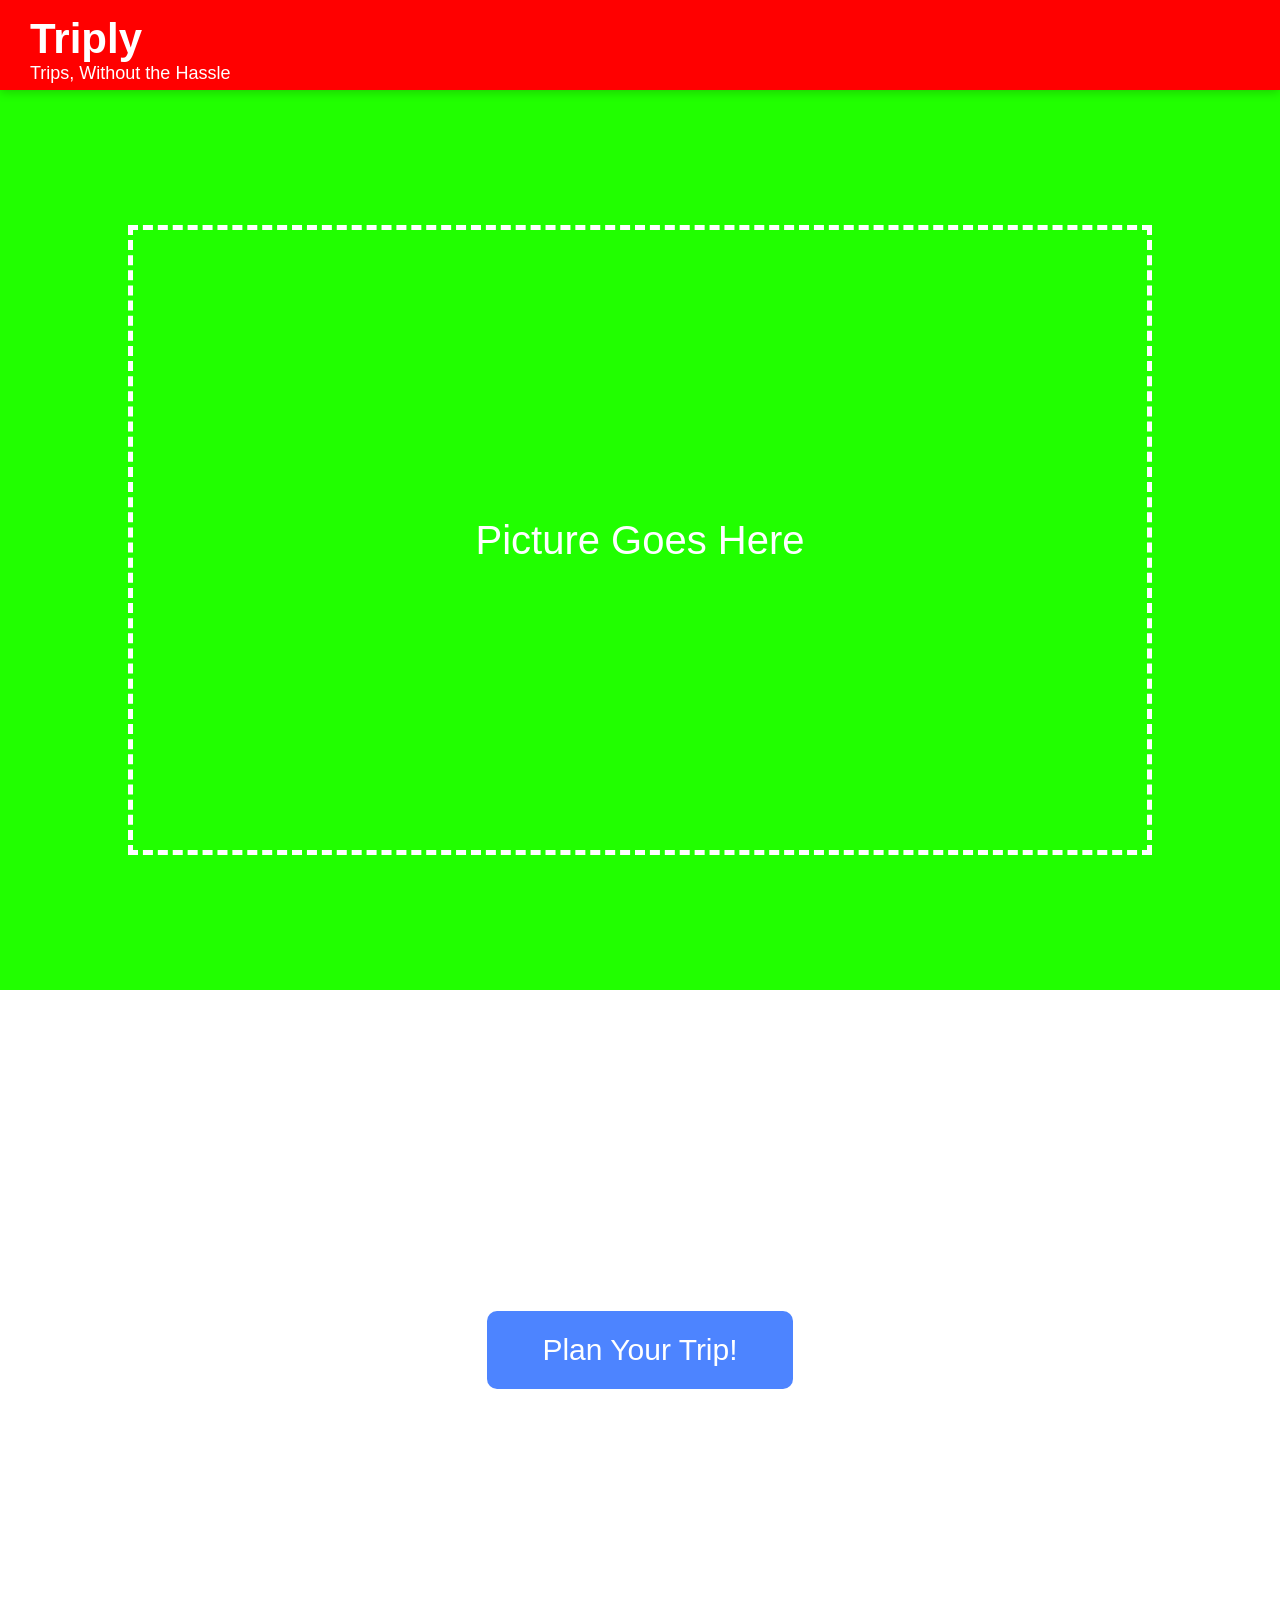
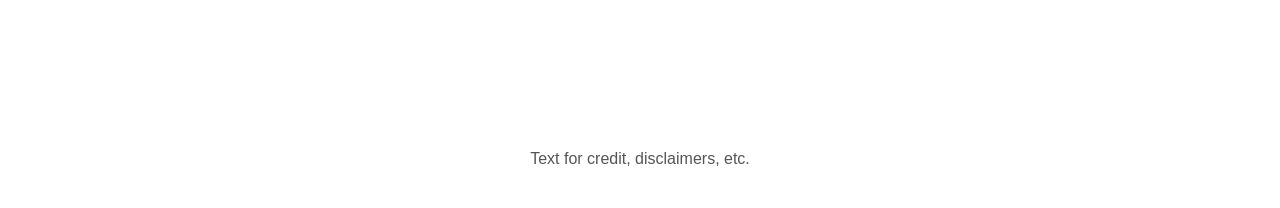
==== index.html @ 72e57aa4 "actual website" ====
<!DOCTYPE html>
<html lang="en">
<head>
    <meta charset="UTF-8">
    <meta name="viewport" content="width=device-width, initial-scale=1.0">
    <title>Triply</title>

    <link rel="stylesheet" href="style.css">
</head>
<body>

<header>
    <h1>Triply</h1>
    <p>Trips, Without the Hassle</p>
</header>

<section class="hero">
    <div class="placeholder">
        Picture Goes Here
    </div>
</section>

<section class="button-section">

    <a href="https://example.com">
        <button id="planButton">
            Plan Your Trip!
        </button>
    </a>

</section>

<footer>
    Text for credit, disclaimers, etc.
</footer>

<script src="script.js"></script>

</body>
</html>
---- style.css ----
/* Removes the white border browsers add */

*{
    margin:0;
    padding:0;
    box-sizing:border-box;
}

html{
    scroll-behavior:smooth;
}

body{
    font-family:Arial, Helvetica, sans-serif;
    background:white;
}

/* ---------------- HEADER ---------------- */

header{

    position:fixed;
    top:0;
    left:0;

    width:100%;
    height:90px;

    background:red;
    color:white;

    padding:15px 30px;

    z-index:1000;

    box-shadow:0 2px 10px rgba(0,0,0,.2);
}

header h1{
    font-size:42px;
}

header p{
    font-size:18px;
}

/* ---------------- HERO IMAGE ---------------- */

.hero{

    margin-top:90px;

    height:100vh;

    background:#21ff00;

    display:flex;
    justify-content:center;
    align-items:center;
}

.placeholder{

    width:80%;
    height:70%;

    border:5px dashed white;

    display:flex;
    justify-content:center;
    align-items:center;

    color:white;
    font-size:40px;
}

/* ---------------- BUTTON ---------------- */

.button-section{

    height:80vh;

    display:flex;
    justify-content:center;
    align-items:center;
}

#planButton{

    font-size:30px;

    padding:22px 55px;

    background:#4d84ff;
    color:white;

    border:none;
    border-radius:10px;

    cursor:pointer;

    transition:.25s;
}

#planButton:hover{

    background:#2b64e6;

    transform:scale(1.05);
}

/* ---------------- FOOTER ---------------- */

footer{

    text-align:center;

    padding:40px;

    color:#555;
}
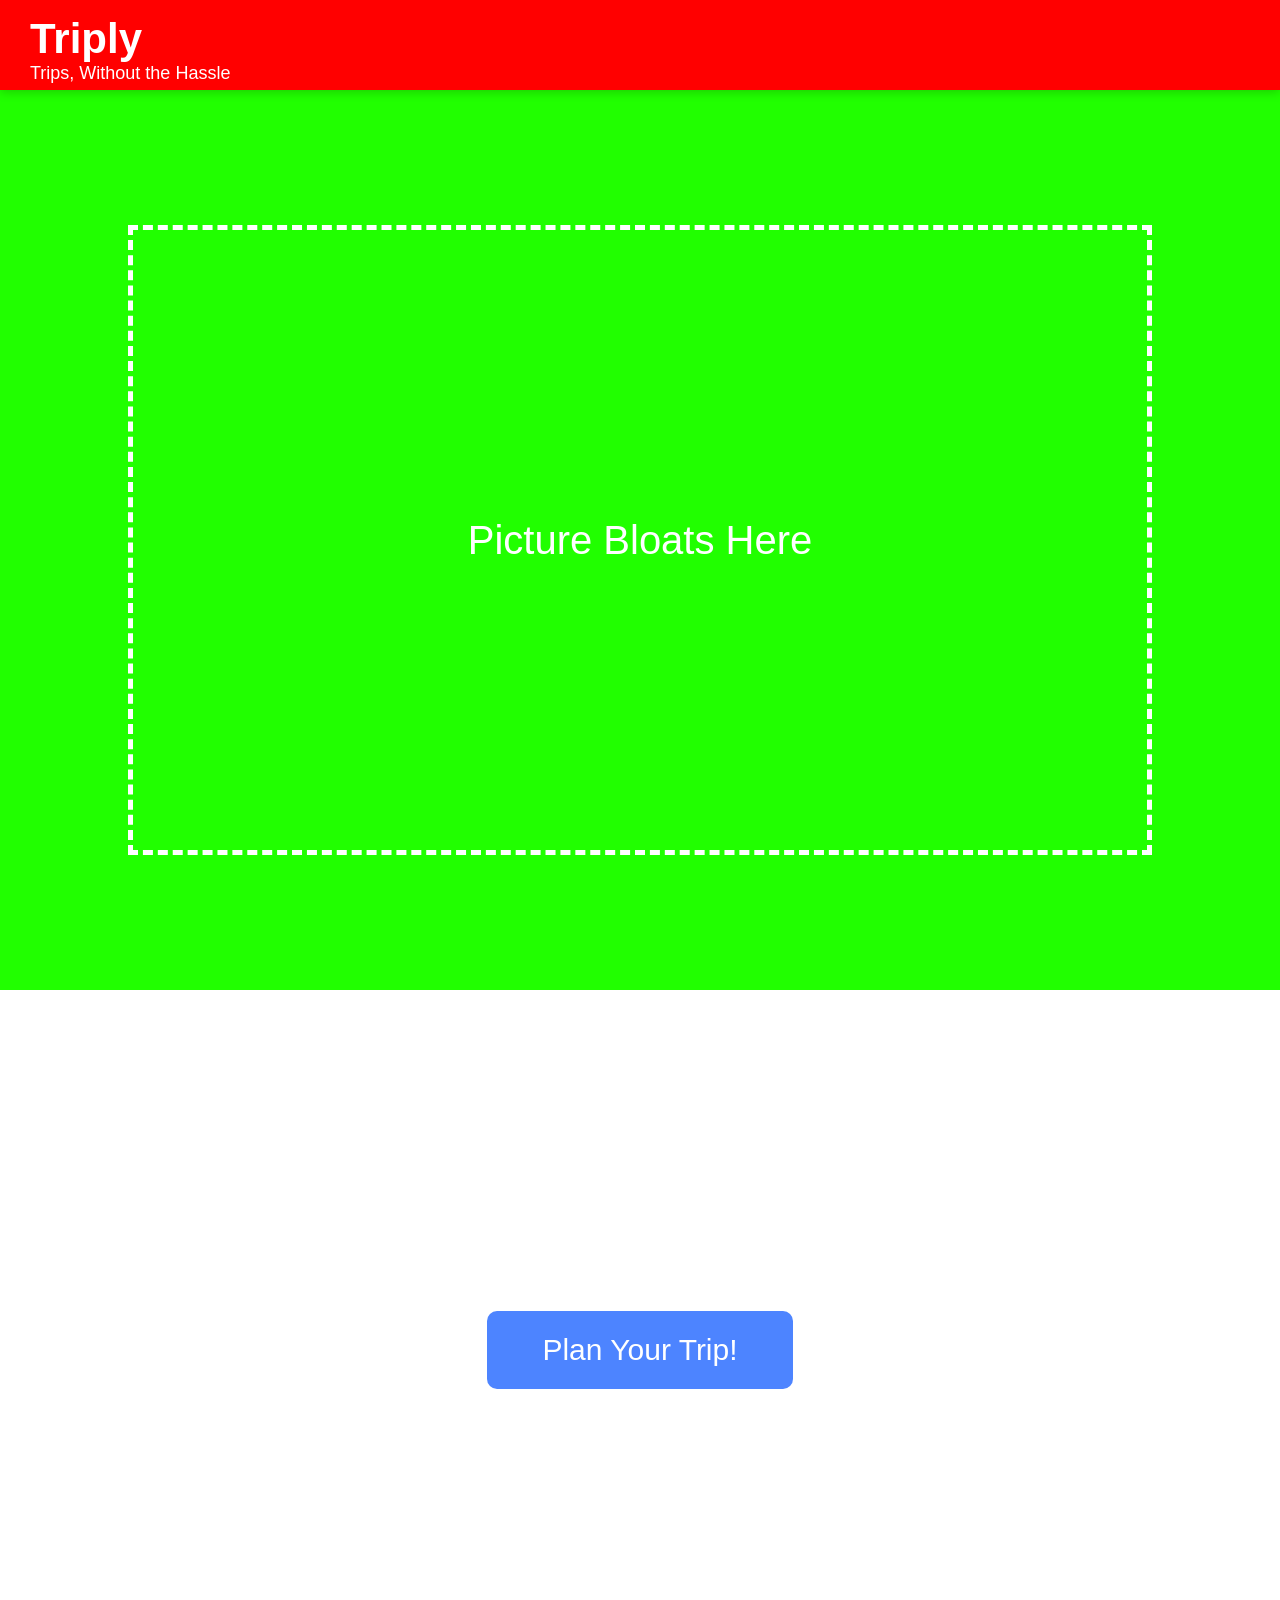
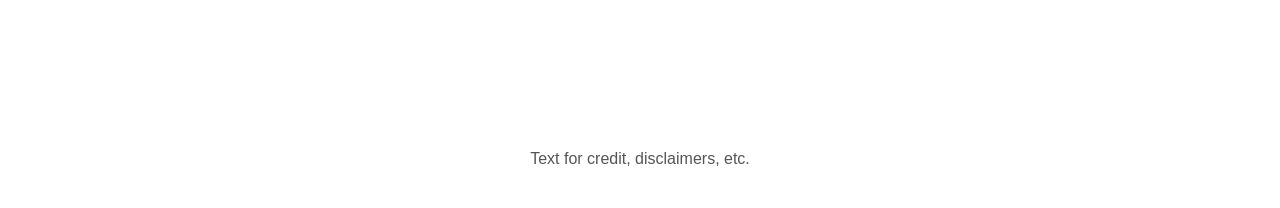
==== commit fd7d6d3d: "Update index.html" ====
--- a/index.html
+++ b/index.html
@@ -10,19 +10,19 @@
 <body>
 
 <header>
-    <h1>Triply</h1>
+    <h1><a href="index.html">Triply</a></h1>
     <p>Trips, Without the Hassle</p>
 </header>
 
 <section class="hero">
     <div class="placeholder">
-        Picture Goes Here
+        Picture Bloats Here
     </div>
 </section>
 
 <section class="button-section">
 
-    <a href="https://example.com">
+    <a href="planner.html">
         <button id="planButton">
             Plan Your Trip!
         </button>
--- a/style.css
+++ b/style.css
@@ -118,4 +118,13 @@
     padding:40px;
 
     color:#555;
+}
+
+header a {
+    color: white !important;
+    text-decoration: none !important;
+}
+
+header a:hover {
+    color: #f0f0f0;
 }
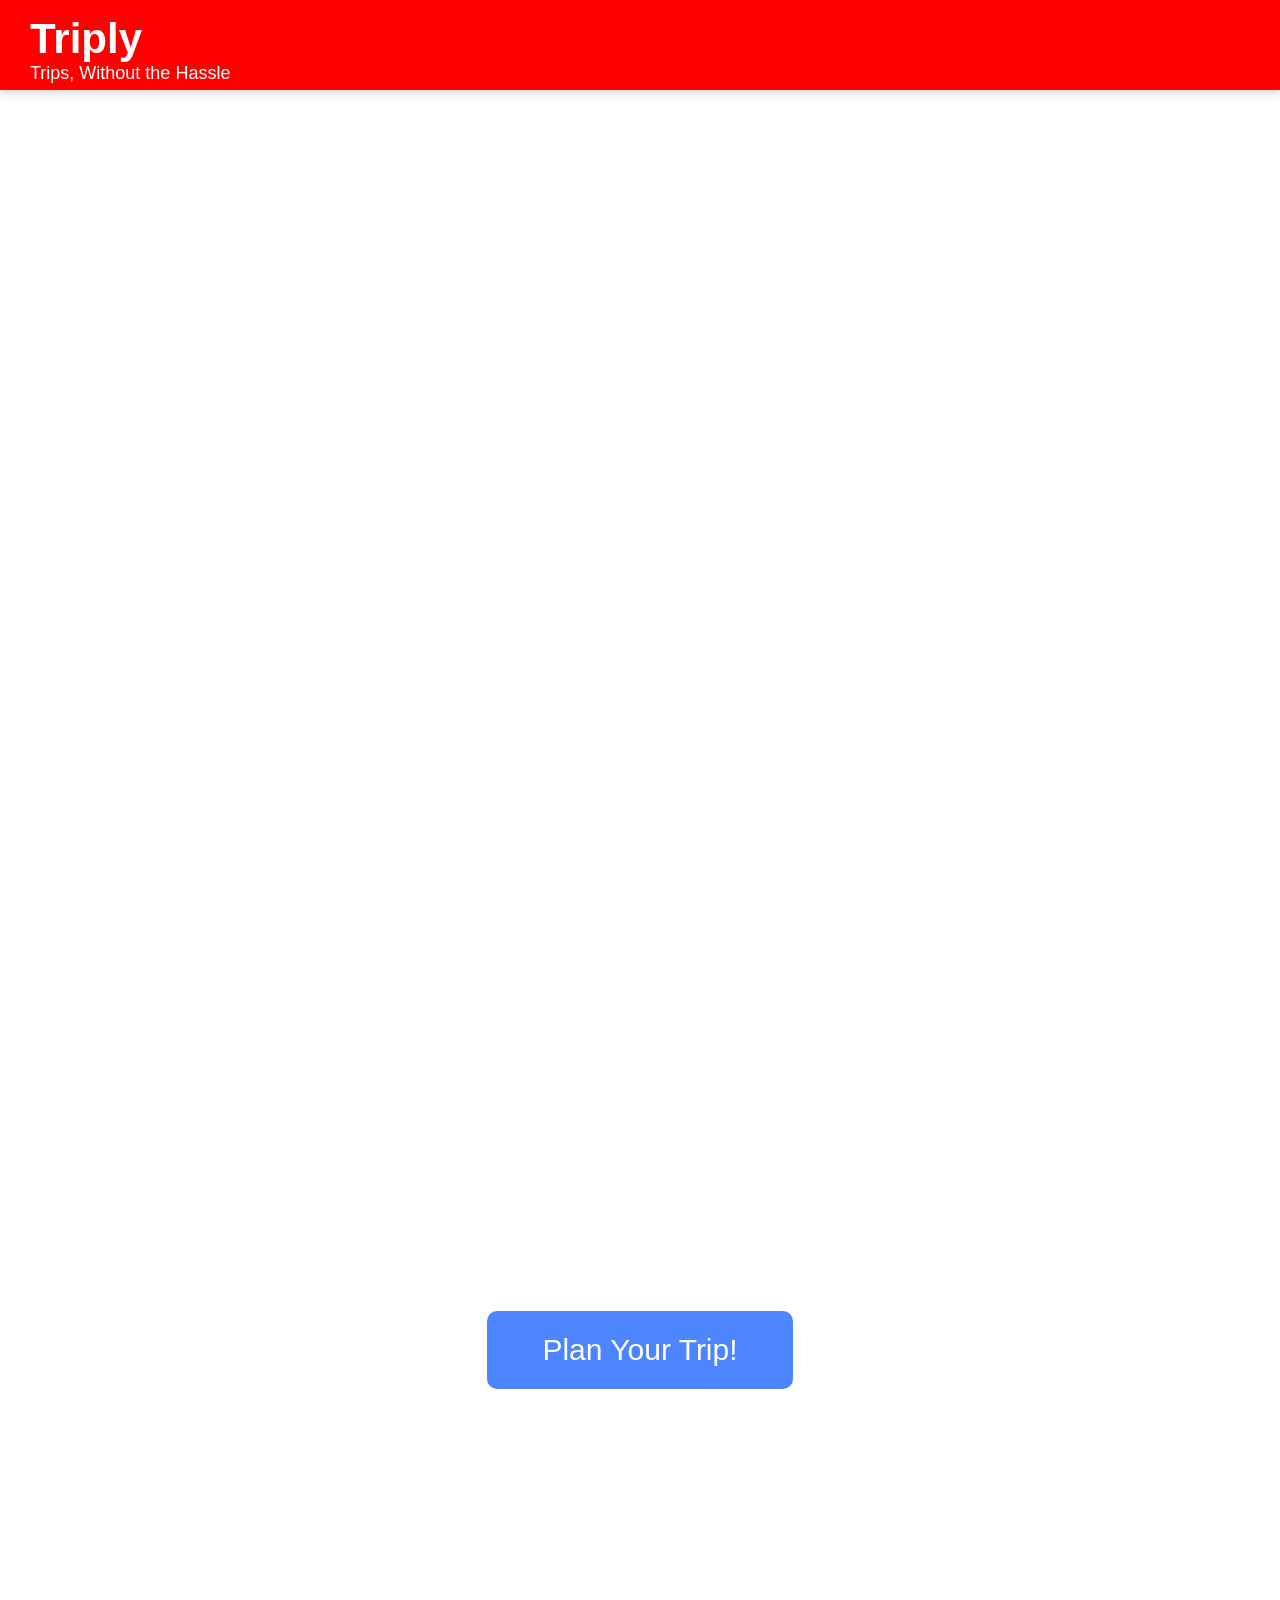
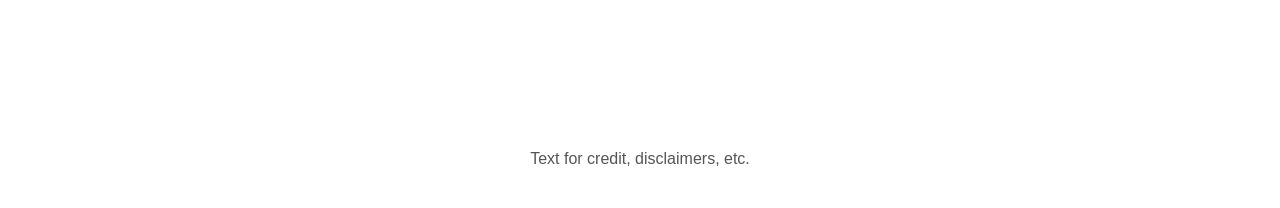
==== commit 5280fb9e: "pictures" ====
--- a/index.html
+++ b/index.html
@@ -16,7 +16,7 @@
 
 <section class="hero">
     <div class="placeholder">
-        Picture Bloats Here
+        Plan Your Trip Today!
     </div>
 </section>
 
--- a/style.css
+++ b/style.css
@@ -47,12 +47,13 @@
 /* ---------------- HERO IMAGE ---------------- */
 
 .hero{
-
     margin-top:90px;
-
     height:100vh;
 
-    background:#21ff00;
+    background-image: url("images/scenery.jpg");
+    background-size: cover;
+    background-position: center;
+    background-repeat: no-repeat;
 
     display:flex;
     justify-content:center;
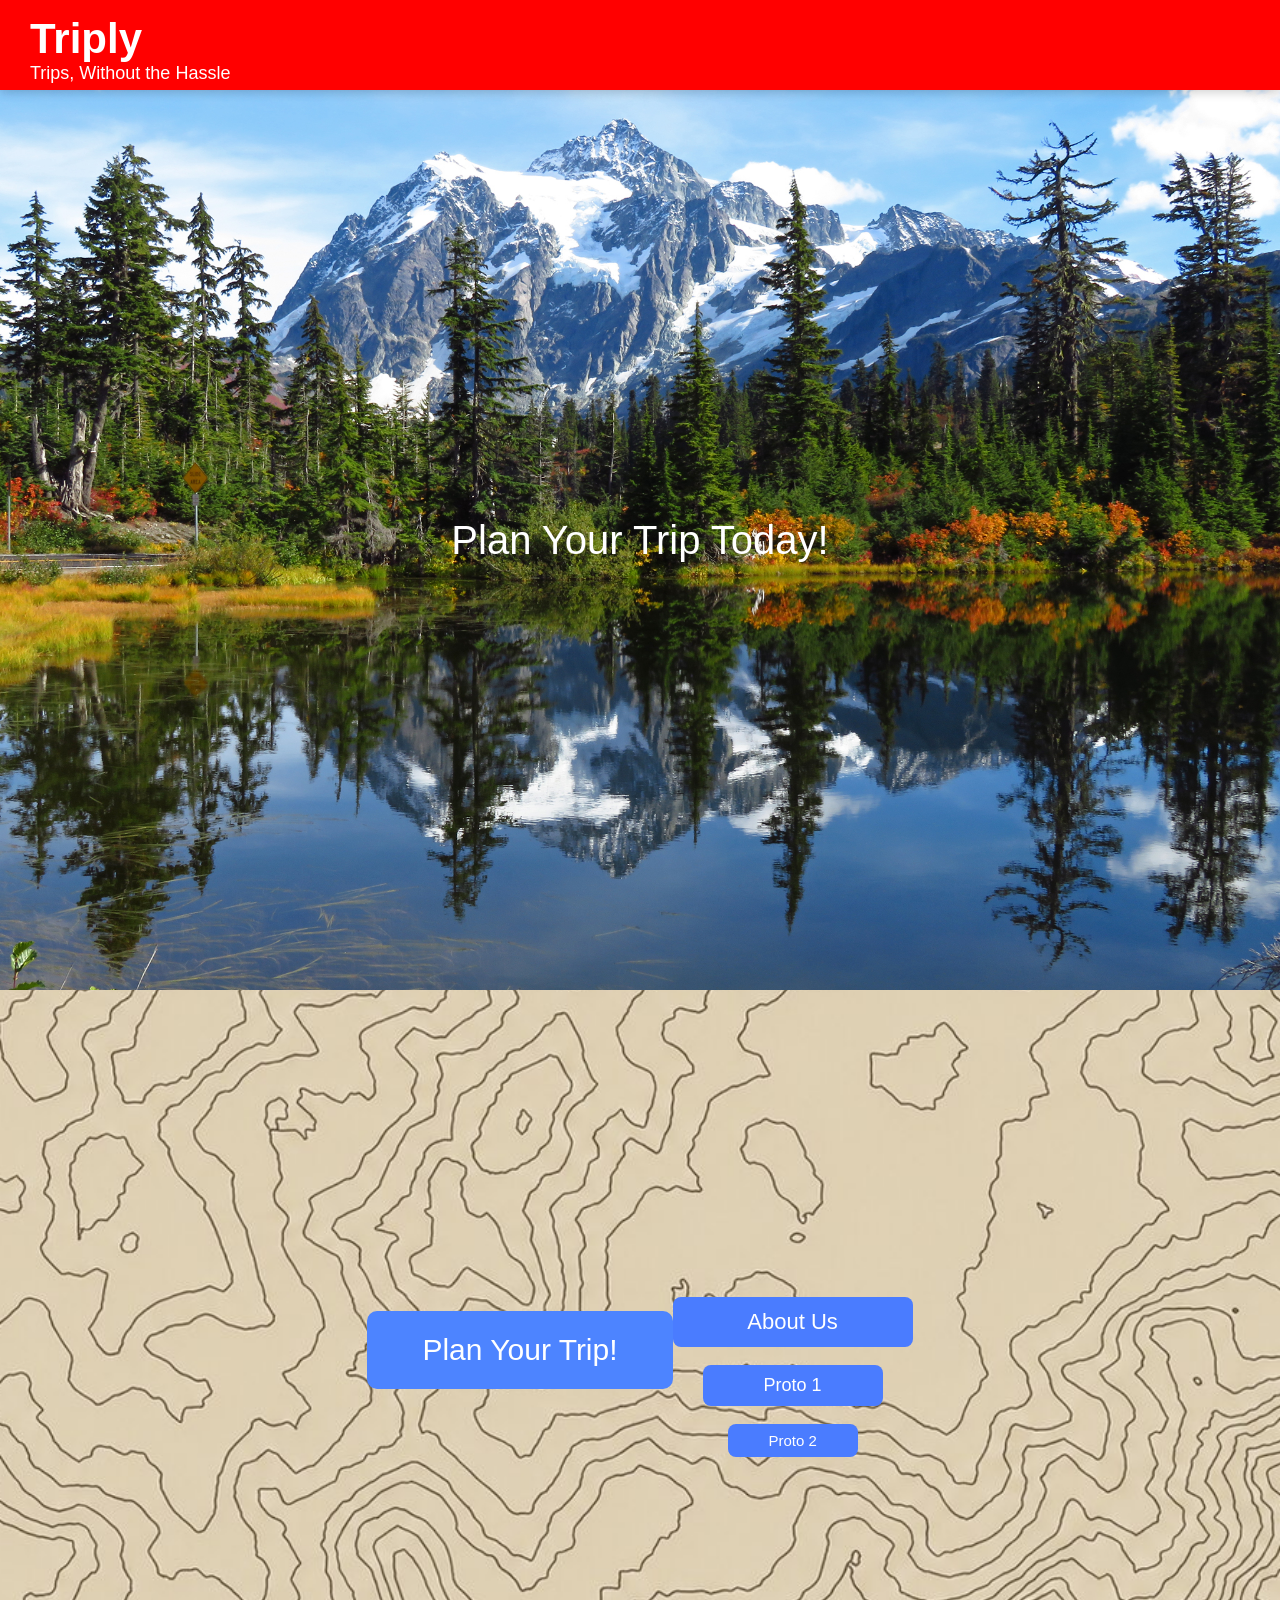
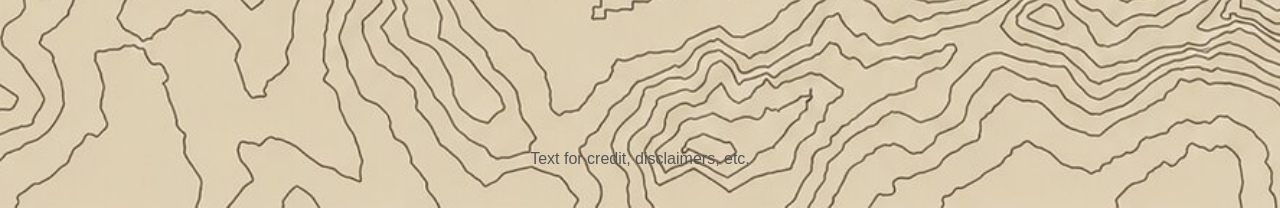
==== commit ec2926e4: "new buttons" ====
--- a/index.html
+++ b/index.html
@@ -26,6 +26,23 @@
         <button id="planButton">
             Plan Your Trip!
         </button>
+    
+        <div class="extraButtons">
+
+            <a href="https://example.com" class="aboutButton">
+                About Us
+            </a>
+
+            <a href="https://example.com" class="proto1Button">
+                Proto 1
+            </a>
+
+            <a href="https://example.com" class="proto2Button">
+                Proto 2
+            </a>
+
+        </div>
+    
     </a>
 
 </section>
--- a/style.css
+++ b/style.css
@@ -11,8 +11,15 @@
 }
 
 body{
-    font-family:Arial, Helvetica, sans-serif;
-    background:white;
+
+    font-family: Arial, Helvetica, sans-serif;
+
+    background-image: url("images/background.jpg");
+    background-size: cover;
+    background-position: center;
+    background-attachment: scroll;
+    background-repeat: repeat;
+
 }
 
 /* ---------------- HEADER ---------------- */
@@ -65,7 +72,7 @@
     width:80%;
     height:70%;
 
-    border:5px dashed white;
+
 
     display:flex;
     justify-content:center;
@@ -128,4 +135,114 @@
 
 header a:hover {
     color: #f0f0f0;
+}
+
+/* EXTRA BUTTONS */
+
+.extraButtons{
+
+    display:flex;
+    flex-direction:column;
+    align-items:center;
+
+    gap:18px;
+
+    margin-top:35px;
+
+}
+
+/* About Us */
+
+.aboutButton{
+
+    display:block;
+
+    width:240px;
+
+    padding:12px 0;
+
+    background:#4a7cff;
+
+    color:white;
+
+    text-align:center;
+
+    text-decoration:none;
+
+    font-size:22px;
+
+    border-radius:8px;
+
+    transition:.25s;
+
+}
+
+.aboutButton:hover{
+
+    background:#2359e8;
+
+}
+
+/* Proto 1 */
+
+.proto1Button{
+
+    display:block;
+
+    width:180px;
+
+    padding:10px 0;
+
+    background:#4a7cff;
+
+    color:white;
+
+    text-align:center;
+
+    text-decoration:none;
+
+    font-size:18px;
+
+    border-radius:8px;
+
+    transition:.25s;
+
+}
+
+.proto1Button:hover{
+
+    background:#2359e8;
+
+}
+
+/* Proto 2 */
+
+.proto2Button{
+
+    display:block;
+
+    width:130px;
+
+    padding:8px 0;
+
+    background:#4a7cff;
+
+    color:white;
+
+    text-align:center;
+
+    text-decoration:none;
+
+    font-size:15px;
+
+    border-radius:8px;
+
+    transition:.25s;
+
+}
+
+.proto2Button:hover{
+
+    background:#2359e8;
+
 }
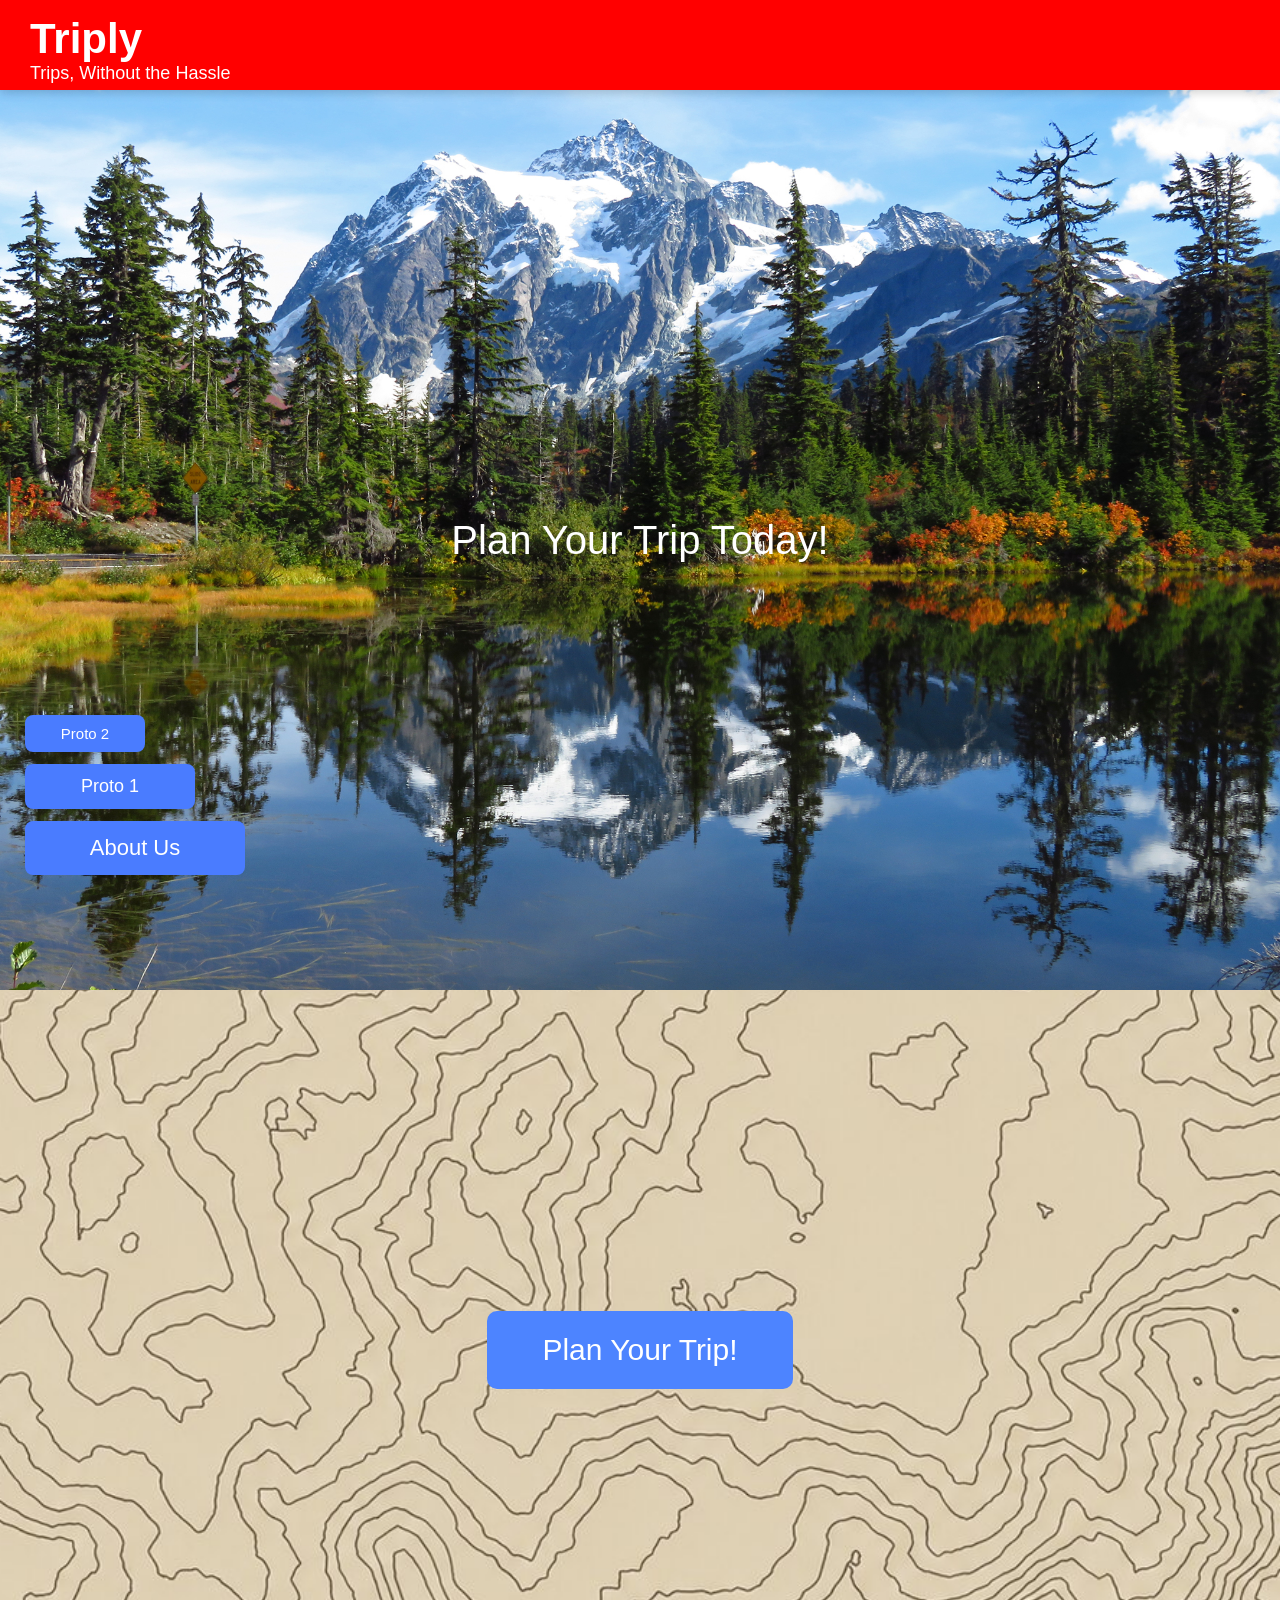
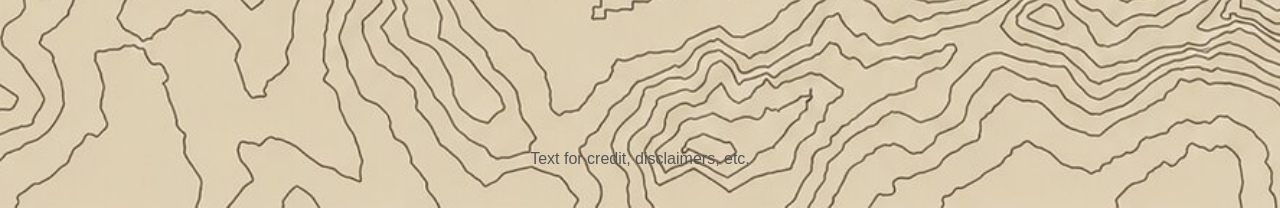
==== commit f65790f7: "buttons fixed" ====
--- a/index.html
+++ b/index.html
@@ -27,21 +27,6 @@
             Plan Your Trip!
         </button>
     
-        <div class="extraButtons">
-
-            <a href="https://example.com" class="aboutButton">
-                About Us
-            </a>
-
-            <a href="https://example.com" class="proto1Button">
-                Proto 1
-            </a>
-
-            <a href="https://example.com" class="proto2Button">
-                Proto 2
-            </a>
-
-        </div>
     
     </a>
 
@@ -53,5 +38,21 @@
 
 <script src="script.js"></script>
 
+<div class="cornerButtons">
+
+    <a href="https://example.com" class="proto2Button">
+        Proto 2
+    </a>
+
+    <a href="https://example.com" class="proto1Button">
+        Proto 1
+    </a>
+
+    <a href="https://example.com" class="aboutButton">
+        About Us
+    </a>
+
+</div>
+
 </body>
 </html>
--- a/style.css
+++ b/style.css
@@ -137,27 +137,63 @@
     color: #f0f0f0;
 }
 
-/* EXTRA BUTTONS */
-
-.extraButtons{
+/* Bottom-left button stack */
+
+.cornerButtons{
+
+    position:fixed;
+
+    left:25px;
+    bottom:25px;
 
     display:flex;
     flex-direction:column;
-    align-items:center;
-
-    gap:18px;
-
-    margin-top:35px;
-
-}
-
-/* About Us */
+
+    align-items:flex-start;
+
+    gap:12px;
+
+    z-index:1001;
+
+}
+
+/* Largest */
 
 .aboutButton{
 
     display:block;
 
-    width:240px;
+    width:220px;
+
+    padding:14px 0;
+
+    background:#4a7cff;
+
+    color:white;
+
+    text-decoration:none;
+
+    text-align:center;
+
+    font-size:22px;
+
+    border-radius:8px;
+
+}
+
+.aboutButton:hover{
+
+    background:#2359e8;
+
+}
+
+/* Medium */
+
+.proto1Button{
+
+    display:block;
+
+    width:170px;
 
     padding:12px 0;
 
@@ -165,31 +201,29 @@
 
     color:white;
 
-    text-align:center;
-
     text-decoration:none;
 
-    font-size:22px;
+    text-align:center;
+
+    font-size:18px;
 
     border-radius:8px;
 
-    transition:.25s;
-
-}
-
-.aboutButton:hover{
+}
+
+.proto1Button:hover{
 
     background:#2359e8;
 
 }
 
-/* Proto 1 */
-
-.proto1Button{
+/* Smallest */
+
+.proto2Button{
 
     display:block;
 
-    width:180px;
+    width:120px;
 
     padding:10px 0;
 
@@ -197,52 +231,18 @@
 
     color:white;
 
-    text-align:center;
-
     text-decoration:none;
 
-    font-size:18px;
+    text-align:center;
+
+    font-size:15px;
 
     border-radius:8px;
 
-    transition:.25s;
-
-}
-
-.proto1Button:hover{
+}
+
+.proto2Button:hover{
 
     background:#2359e8;
 
-}
-
-/* Proto 2 */
-
-.proto2Button{
-
-    display:block;
-
-    width:130px;
-
-    padding:8px 0;
-
-    background:#4a7cff;
-
-    color:white;
-
-    text-align:center;
-
-    text-decoration:none;
-
-    font-size:15px;
-
-    border-radius:8px;
-
-    transition:.25s;
-
-}
-
-.proto2Button:hover{
-
-    background:#2359e8;
-
 }
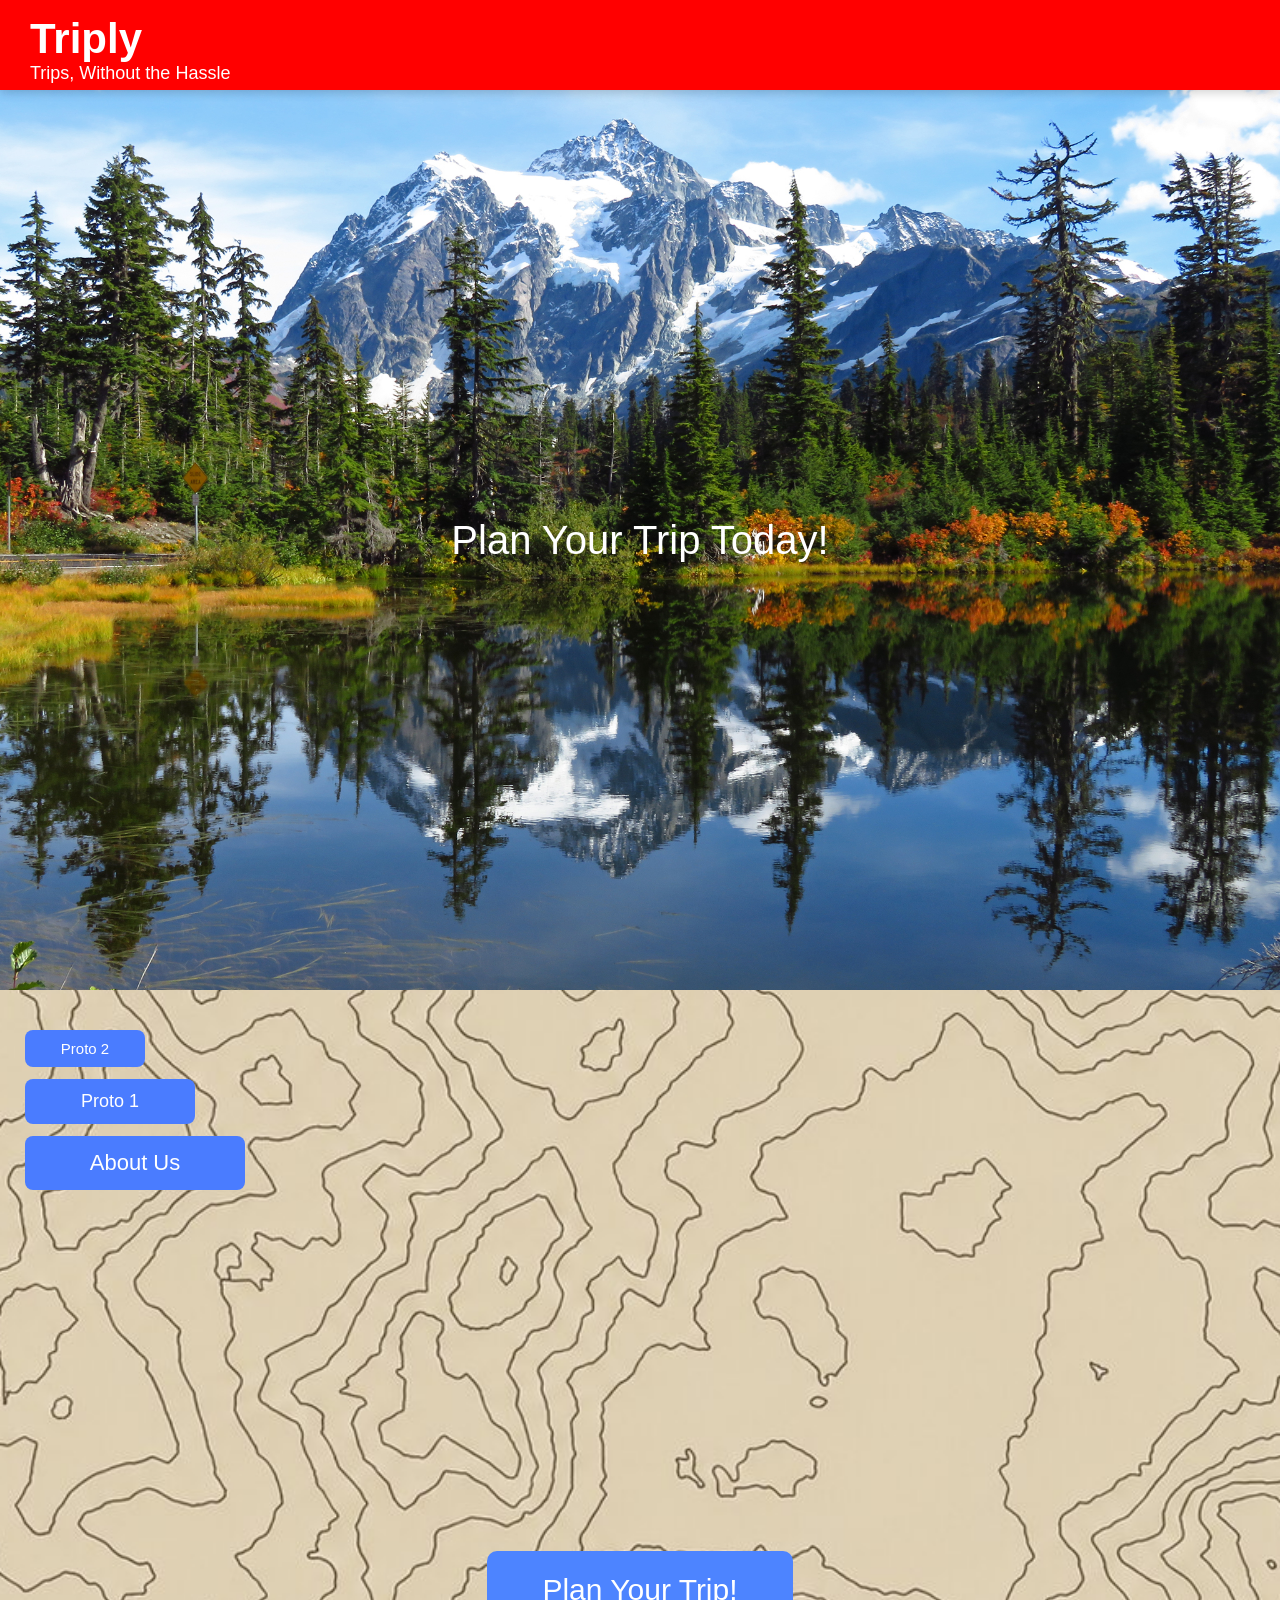
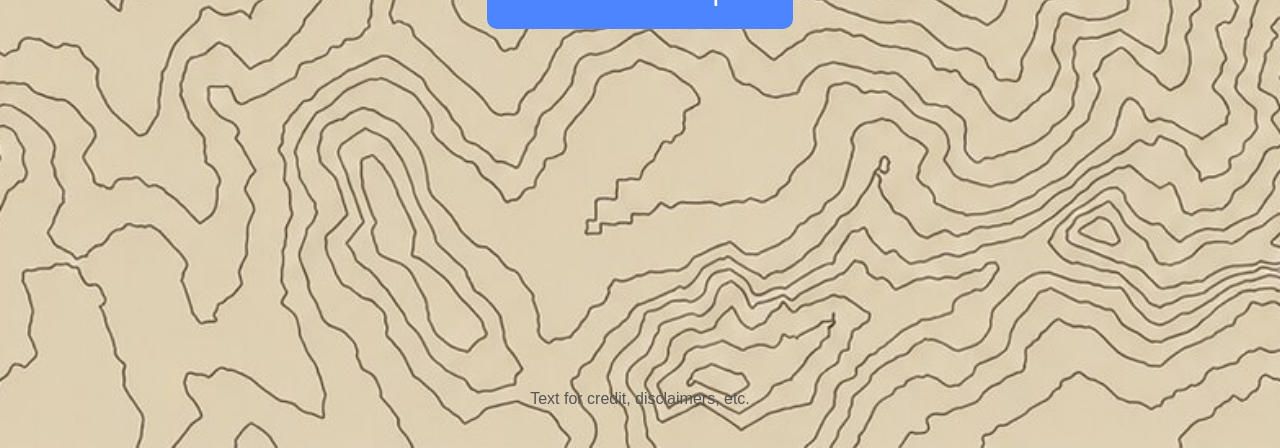
==== commit c7db11d5: "button fixed, hopfully" ====
--- a/index.html
+++ b/index.html
@@ -20,6 +20,22 @@
     </div>
 </section>
 
+<div class="cornerButtons">
+
+    <a href="https://example.com" class="proto2Button">
+        Proto 2
+    </a>
+
+    <a href="https://example.com" class="proto1Button">
+        Proto 1
+    </a>
+
+    <a href="https://example.com" class="aboutButton">
+        About Us
+    </a>
+
+</div>
+
 <section class="button-section">
 
     <a href="planner.html">
@@ -38,21 +54,6 @@
 
 <script src="script.js"></script>
 
-<div class="cornerButtons">
-
-    <a href="https://example.com" class="proto2Button">
-        Proto 2
-    </a>
-
-    <a href="https://example.com" class="proto1Button">
-        Proto 1
-    </a>
-
-    <a href="https://example.com" class="aboutButton">
-        About Us
-    </a>
-
-</div>
 
 </body>
 </html>
--- a/style.css
+++ b/style.css
@@ -139,12 +139,11 @@
 
 /* Bottom-left button stack */
 
+/* Bottom-left buttons */
+
 .cornerButtons{
 
-    position:fixed;
-
-    left:25px;
-    bottom:25px;
+    margin:40px 0 40px 25px;
 
     display:flex;
     flex-direction:column;
@@ -153,8 +152,6 @@
 
     gap:12px;
 
-    z-index:1001;
-
 }
 
 /* Largest */
